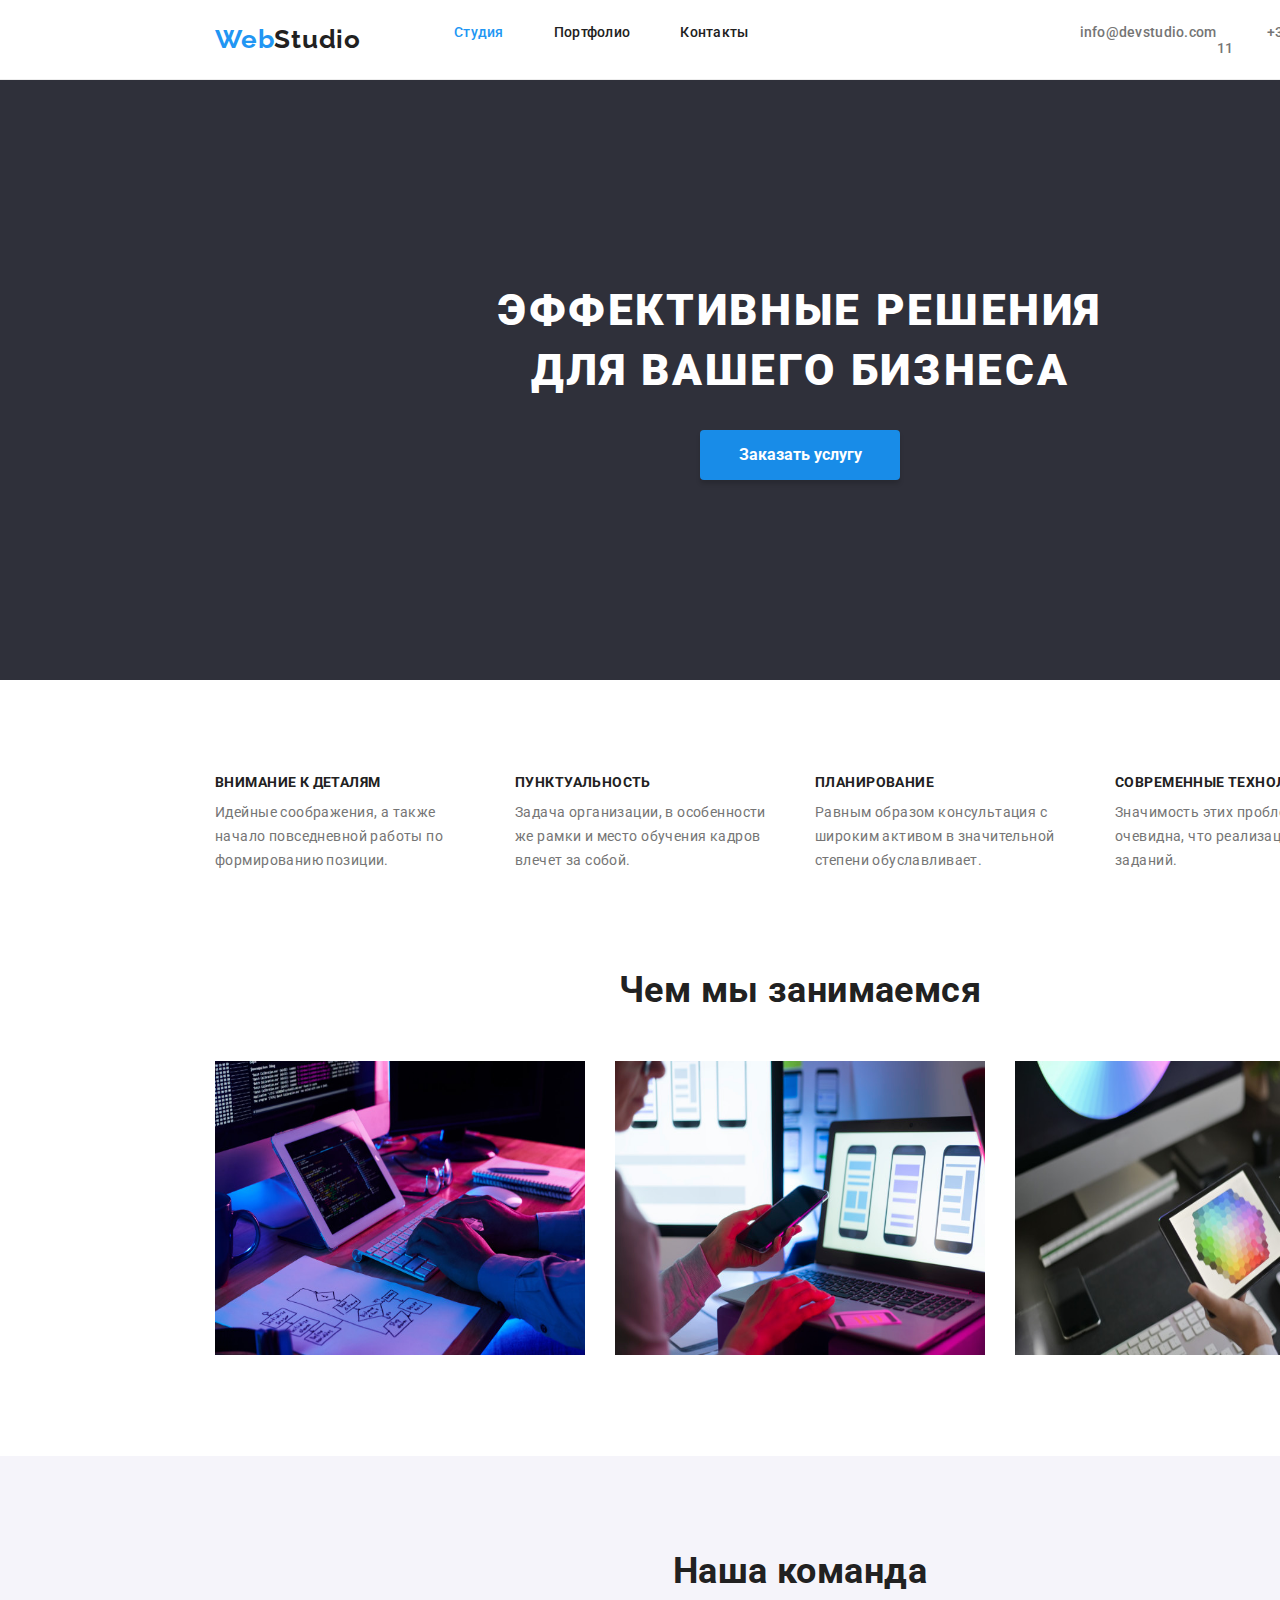
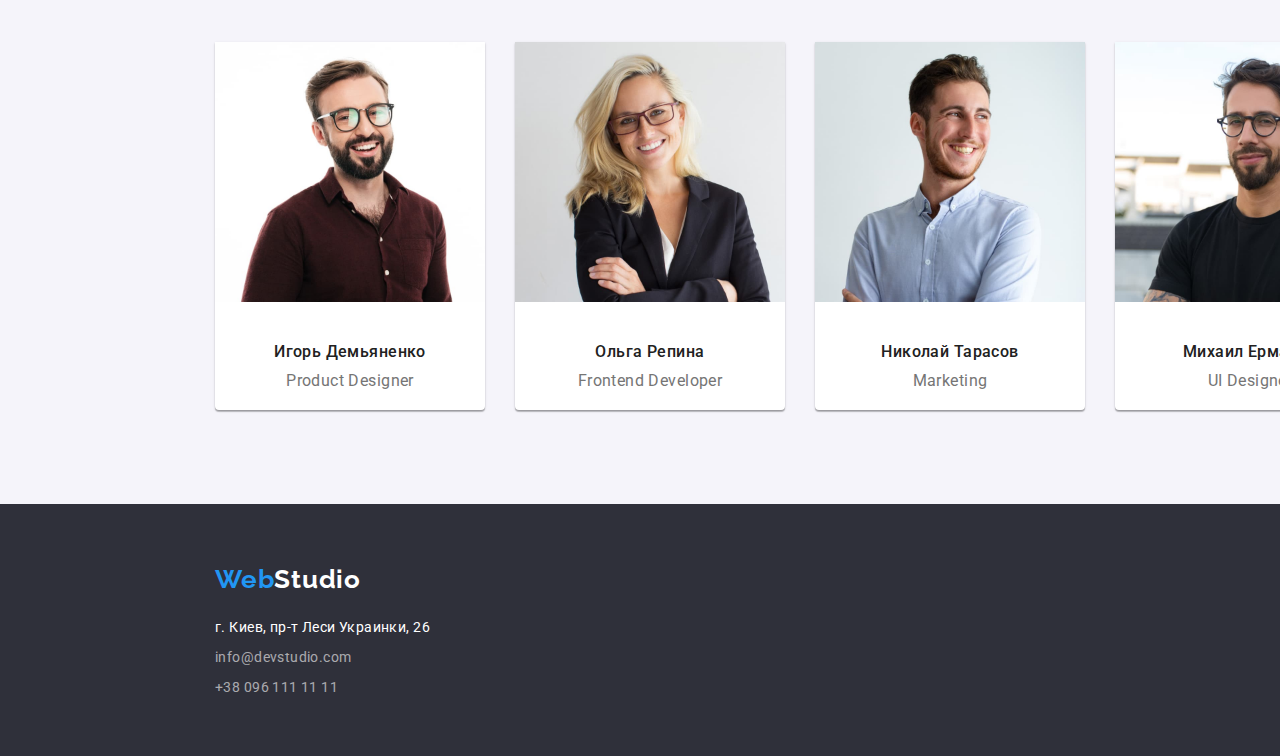
==== index.html @ d246396d "Додана геометрія сторінки" ====
<!DOCTYPE html>
<html lang="ru">
<head>
    <meta charset="UTF-8">
    <meta name="viewport" content="width=device-width, initial-scale=1.0">
    <link rel="stylesheet" href="https://cdnjs.cloudflare.com/ajax/libs/modern-normalize/1.0.0/modern-normalize.min.css"/>
    <!-- <link rel="stylesheet" href="https://necolas.github.io/normalize.css/8.0.1/normalize.css" /> -->
    <link href="https://fonts.googleapis.com/css2?family=Oleo+Script&family=Raleway:wght@700&family=Roboto:wght@400;500;700;900&display=swap" rel="stylesheet">
    <link rel="stylesheet" href="./css/styles.css" />
    <title>Студия</title>
</head>

<body>
    <header class="container container-header">
        <a class="logo" href="./index.html" lang="en">Web<span class="logo-header">Studio</span></a>
        <div class="nav-address">
            <nav>
                <ul class="container-nav">
                    <li><a class="nav studio" href="./index.html">Студия</a></li>
                    <li><a class="nav" href="./portfolio.html">Портфолио</a></li>
                    <li><a class="nav" href="">Контакты</a></li>
                </ul>
            </nav>
            <address>
                <ul class="container-address">
                    <li><a class="contact-header" href="mailto:info@devstudio.com">info@devstudio.com</a></li>
                    <li><a class="contact-header" href="tel:+380961111111">+38 096 111 11 11</a></li>
                </ul>
            </address>
        </div>
    </header>

    <main class="container">
        <section class="section-main">
            <h1 class="header-main">Эффективные решения для вашего бизнеса</h1>
            <button class="button-main" type="button">Заказать услугу</button>
        </section>

        <section>
            <ul class="features">
                <li class="block-feature">
                    <h3 class="header-feature">Внимание к деталям</h3>
                    <p class="desc-feature">Идейные соображения, а также начало повседневной работы по формированию позиции.</p>
                </li>
                <li class="block-feature">
                    <h3 class="header-feature">Пунктуальность</h3>
                    <p class="desc-feature">Задача организации, в особенности же рамки и место обучения кадров влечет за собой.</p>
                </li>
                <li class="block-feature">
                    <h3 class="header-feature">Планирование</h3>
                    <p class="desc-feature">Равным образом консультация с широким активом в значительной степени обуславливает.</p>
                </li>
                <li class="block-feature">
                    <h3 class="header-feature">Современные технологии</h3>
                    <p class="desc-feature">Значимость этих проблем настолько очевидна, что реализация плановых заданий.</p>
                </li>
            </ul>
        </section>

        <section>
            <h2 class="header-section">Чем мы занимаемся</h2>
            <ul class="images">
                <li class="image">
                    <img src="./images/programer-working.jpg" width="370" height="294" alt="Написание программного кода" />
                </li>
                <li class="image">
                    <img src="./images/developing-application-smartphones.jpg" width="370" height="294" alt="Анализ особенностей девайса" />
                </li>
                <li class="image">
                    <img src="./images/colour-selection.jpg" width="370" height="294" alt="Выбор цветового оформления" />
                </li>
            </ul>
        </section>

        <section class="desc-names">
            <h2 class="header-section">Наша команда</h2>
            <ul class="container-name">
                <li class="block-name">
                    <img src="./images/ihor.jpg" width="270" height="260" alt="фото Игоря Демьяненко" />
                    <h3 class="header-name">Игорь Демьяненко</h3>
                    <p class="desc-name" lang="en">Product Designer</p>
                </li>
                <li class="block-name">
                    <img src="./images/olha.jpg" width="270" height="260" alt="фото Ольги Репиной" />
                    <h3 class="header-name">Ольга Репина</h3>
                    <p class="desc-name" lang="en">Frontend Developer</p>
                </li>
                <li class="block-name">
                    <img src="./images/mykhola.jpg" width="270" height="260" alt="фото Николая Тарасова" />
                    <h3 class="header-name">Николай Тарасов</h3>
                    <p class="desc-name" lang="en">Marketing</p>
                </li>
                <li class="block-name">
                    <img src="./images/mykhaylo.jpg" width="270" height="260" alt="фото Михаила Ермакова" />
                    <h3 class="header-name">Михаил Ермаков</h3>
                    <p class="desc-name" lang="en">UI Designer</p>
                </li>
            </ul>
        </section>
    </main>

    <footer class="container">
        <a class="logo" href="./index.html" lang="en">Web<span class="logo-footer">Studio</span></a>
        <address>
            <ul>
                <li class="container-addr"><a class="address" href="https://www.google.com/maps/d/viewer?mid=10uSM3H-mIU3GznYo2szRIEphczw&msa=0&ll=50.42732700000004%2C30.538092&z=17" target="_blank" rel="noopener noreferrer nofollow">г. Киев, пр-т Леси Украинки, 26</a></li>
                <li class="container-contacts"><a class="contact-footer" href="mailto:info@devstudio.com">info@devstudio.com</a></li>
                <li class="container-contacts"><a class="contact-footer" href="tel:+380961111111">+38 096 111 11 11</a></li>
            </ul>
        </address>
    </footer>
</body>
</html>
---- css/styles.css ----
* {
    margin: 0px;
    padding: 0px;
}

p, h1, h2, h3, ul {
    margin-block-start: 0px;
    margin-block-end: 0px;
}

ul {
    padding-inline-start: 0px;
}

body {
    font-family: 'Roboto', sans-serif;
    font-weight: 400;
    font-size: 14px;
    color: #757575;
    letter-spacing: 0.03em;
    line-height: 24px;
}

a {
    text-decoration: none;
}

ul {
    list-style-type: none;
}

header {
    font-weight: 500;
    line-height: 16px;
    letter-spacing: 0.02em;
}

.nav:hover, .contact-header:hover, .contact-footer:hover,
.logo:hover, .address:hover {
    color: #2196F3;
    /* text-decoration: underline; */
    cursor: pointer;
}

.buttons:hover {
    color: #FFFFFF;
    background-color: #2196F3;
    box-shadow: 0px 3px 1px rgba(0, 0, 0, 0.1), 0px 1px 2px rgba(0, 0, 0, 0.08), 0px 2px 2px rgba(0, 0, 0, 0.12);
    /* text-decoration: underline; */
    cursor: pointer;

}

.nav:focus, .contact-header:focus, .contact-footer:focus,
.logo:focus, .address:focus {
    color: #2196F3;
}

.buttons:focus {
    color: #FFFFFF;
    background-color:  #2196F3;
    box-shadow: 0px 3px 1px rgba(0, 0, 0, 0.1), 0px 1px 2px rgba(0, 0, 0, 0.08), 0px 2px 2px rgba(0, 0, 0, 0.12);
}

footer, .section-main {
    background-color: #2F303A;
}

.logo {
    font-family: 'Raleway', sans-serif;
    font-weight: 700;
    font-size: 26px;
    color: #2196F3;
    line-height: 31px;
    letter-spacing: 0.03em;
}

.logo-header {
    color: #212121;
}

.logo-footer {
    color: #FFFFFF;
}

.nav {
    color: #212121;
}

.contact-header {
    color: #757575;
    font-style: normal;
}

.contact-footer {
    color: rgba(255, 255, 255, 0.6);
    font-style: normal;
}

.address {
    color: #FFFFFF;
    font-style: normal;
}

.button-main {
    font-family: 'Roboto', sans-serif;
    font-weight: 700;
    font-size: 16px;
    color: #FFFFFF;
    background-color: #188CE8;
    width: 200px;
    height: 50px;
    border: 0px;
    border-radius: 4px;
    box-shadow: 0px 4px 4px rgba(0, 0, 0, 0.15);
}

.buttons {
    font-family: 'Roboto', sans-serif;
    font-weight: 500;
    font-size: 16px;
    color: #212121;
    background-color: #F5F4FA;
    height: 38px;
    border: 0px;
    border-radius: 4px;
}

.b:not(:last-child) {
    margin-right: 8px;
}

.b1 {
    width: 73px;
}

.b2 {
    width: 128px;
}

.b3 {
    width: 145px;
}

.b4 {
    width: 103px;
}

.b5 {
    width: 130px;
}

.desc-names {
    font-size: 16px;
    line-height: 30px;
    background-color: #F5F4FA;
    padding-top: 94px;
}

.desc {
    font-size: 16px;
    line-height: 30px;
    display: flex;
    flex-direction: row;
    flex-wrap: wrap;
    justify-content: space-between;
    /*align-content: space-between;*/
}

.header-main {
    font-weight: 900;
    font-size: 44px;
    color: #FFFFFF;
    text-transform: uppercase;
    text-align: center;
    letter-spacing: 0.06em;
    line-height: 60px;
}

.header-project {
    font-weight: 700;
    font-size: 18px;
    color: #212121;
    line-height: 36px;
    margin: 20px 24px 4px;
}

.header-section {
    font-weight: 700;
    font-size: 36px;
    color: #212121;
    line-height: 42px;
    text-align: center;
}

.header-feature {
    font-weight: 700;
    font-size: 14px;
    color: #212121;
    text-transform: uppercase;
    line-height: 16px;
}

.header-name {
    font-weight: 500;
    font-size: 16px;
    color: #212121;
    line-height: 19px;
    text-align: center;
    padding-top: 30px;
    padding-bottom: 10px;
}

.desc-name {
    line-height: 19px;
    text-align: center;
    padding-bottom: 30px;
}

.desc-project {
    color: #757575;
    margin: 0px 24px 20px;
}

.studio, .portfolio {
    color: #2196F3;
}

.container {
    width: 1600px;
}

.container-header {
    display: flex;
    align-items: center;
    height: 80px;
    padding: 24px 215px;
    justify-content: space-between;
    border-bottom: 1px solid #ECECEC;
}

header > a {
    margin-right: 43px; /* =93-50 */
}

.nav-address {
    display: flex;
    justify-content: space-between;
}

.container-nav {
    display: flex;
    margin-right: 281px; /* =331-50 */
}

.container-address {
    display: flex;
}

.nav, .contact-header {
    margin-left: 50px;
}

.section-main {
    height: 600px;
    padding: 200px 452px;
    display: flex;
    flex-direction: column;
    align-items: center;
    justify-content: space-between;
}

.features {
    display: flex;
    flex-direction: row;
    padding: 94px 215px;
}

.block-feature {
    width: 270px;
}

.block-feature:not(:last-child) {
    margin-right: 30px;
}

.desc-feature {
    height: 75px;
    margin-top: 10px;
}

.images {
    display: flex;
    flex-direction: row;
    padding: 50px 215px 94px;
}

.image:not(:last-child) {
    margin-right: 30px;
}

.container-name {
    display: flex;
    flex-direction: row;
    padding: 50px 215px 94px;
}

.block-name {
    width: 270px;
    height: 368px;
    background-color: #FFFFFF;
    border-radius: 0px 0px 4px 4px;
    box-shadow: 0px 1px 3px rgba(0, 0, 0, 0.12), 0px 1px 1px rgba(0, 0, 0, 0.14), 0px 2px 1px rgba(0, 0, 0, 0.2);
}

.block-name:not(:last-child) {
    margin-right: 30px;
}

footer {
    height: 252px;
    padding-top: 60px;
    padding-left: 215px;
    padding-bottom: 60px;
}

.container-addr {
    margin-top: 20px;
    height: 21px;
}

.container-contacts {
    margin-top: 9px;
    height: 21px;
}

.block-portfolio {
    width: 1170px;
    height: 1360px;
    margin: 94px 215px;
}

.button {
    display: flex;
    flex-direction: row;
    justify-content: center;
    margin-bottom: 20px; /* =50-30 */
}

.desc-portfolio {
    width: 370px;
    height: 404px;
    border: 1px solid #EEEEEE;
    margin-top: 30px;
}
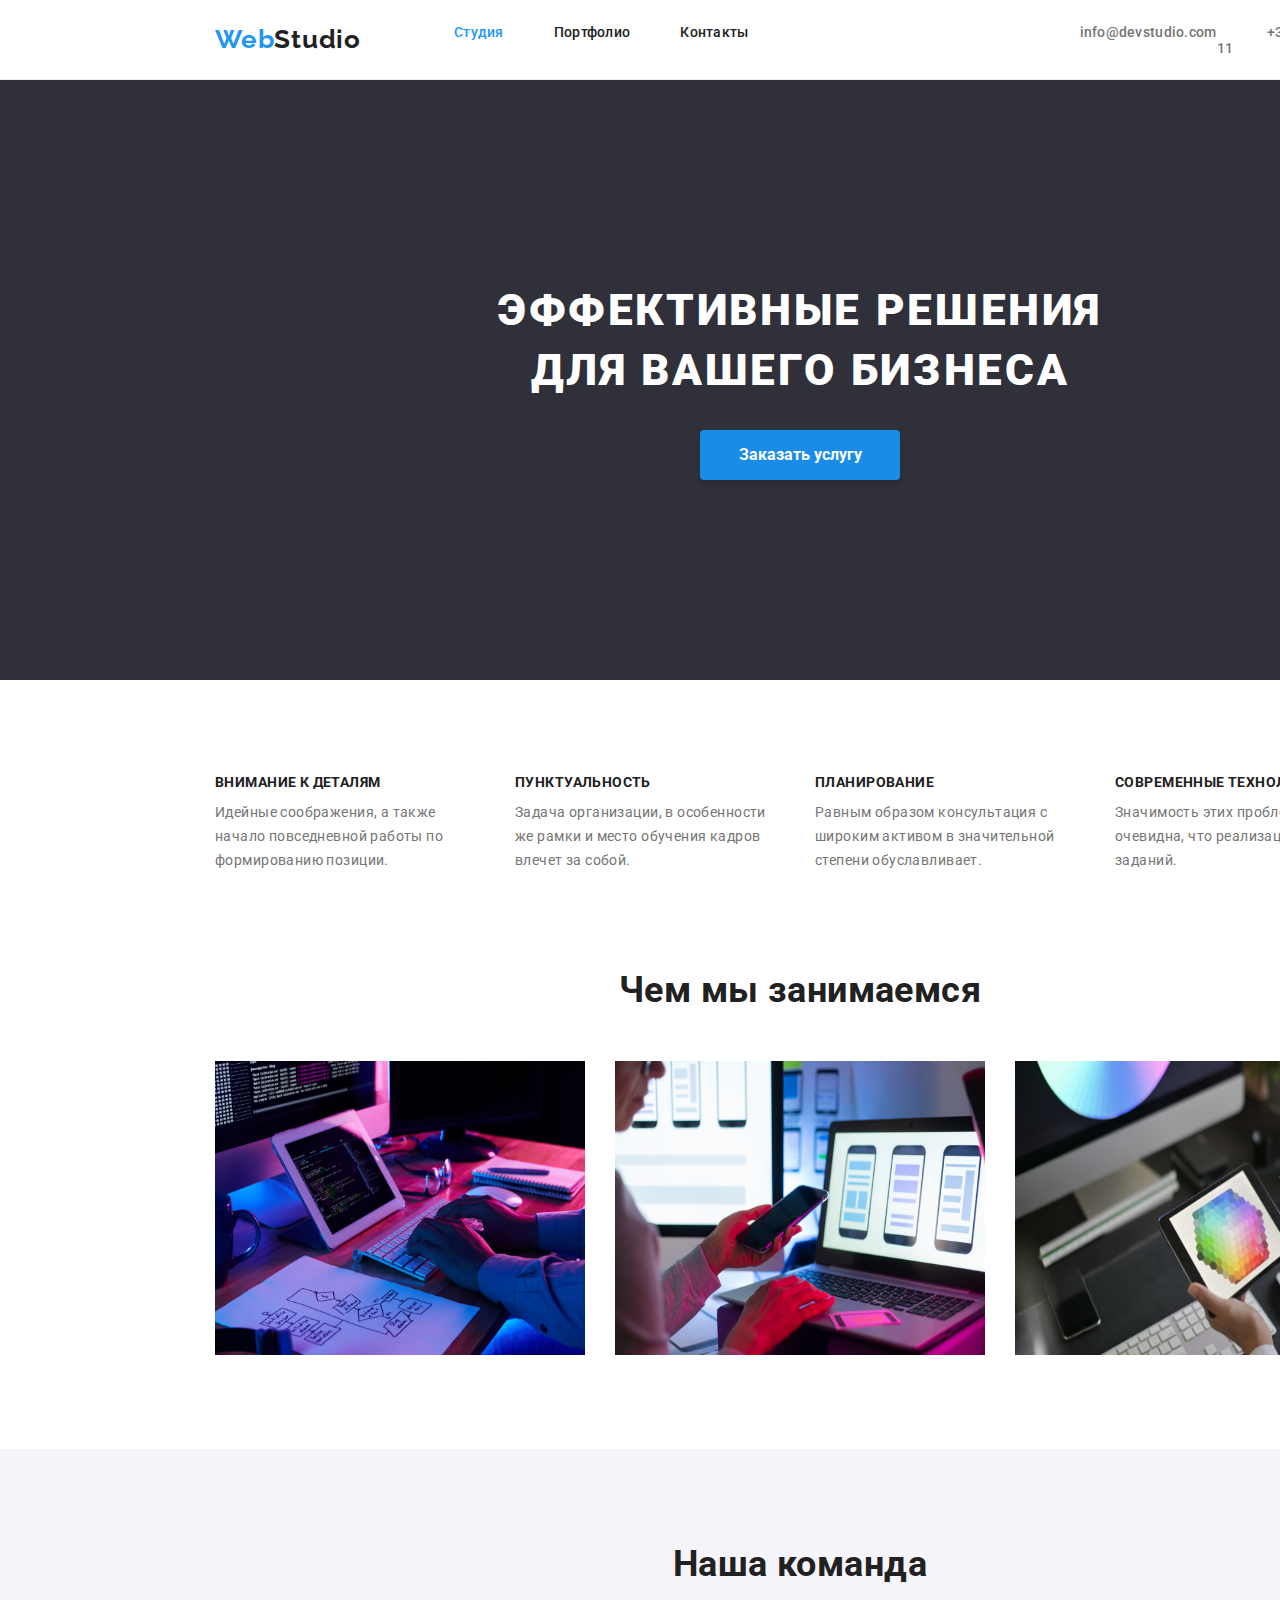
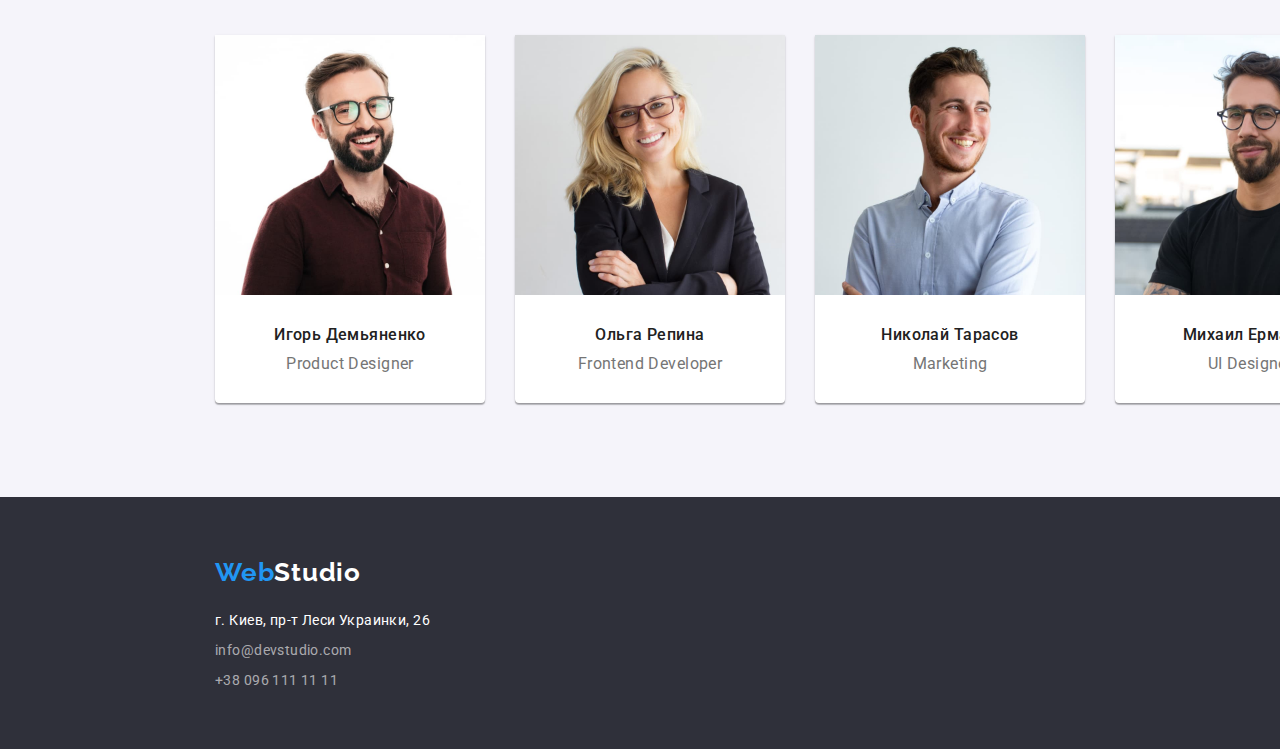
==== commit 733551b8: "Додано обгортки div та видалено нижні відступи картинок" ====
--- a/index.html
+++ b/index.html
@@ -77,23 +77,31 @@
             <ul class="container-name">
                 <li class="block-name">
                     <img src="./images/ihor.jpg" width="270" height="260" alt="фото Игоря Демьяненко" />
-                    <h3 class="header-name">Игорь Демьяненко</h3>
-                    <p class="desc-name" lang="en">Product Designer</p>
+                    <div class="name">
+                        <h3 class="header-name">Игорь Демьяненко</h3>
+                        <p class="desc-name" lang="en">Product Designer</p>
+                    </div>
                 </li>
                 <li class="block-name">
                     <img src="./images/olha.jpg" width="270" height="260" alt="фото Ольги Репиной" />
-                    <h3 class="header-name">Ольга Репина</h3>
-                    <p class="desc-name" lang="en">Frontend Developer</p>
+                    <div class="name">
+                        <h3 class="header-name">Ольга Репина</h3>
+                        <p class="desc-name" lang="en">Frontend Developer</p>
+                    </div>
                 </li>
                 <li class="block-name">
                     <img src="./images/mykhola.jpg" width="270" height="260" alt="фото Николая Тарасова" />
-                    <h3 class="header-name">Николай Тарасов</h3>
-                    <p class="desc-name" lang="en">Marketing</p>
+                    <div class="name">
+                        <h3 class="header-name">Николай Тарасов</h3>
+                        <p class="desc-name" lang="en">Marketing</p>
+                    </div>
                 </li>
                 <li class="block-name">
                     <img src="./images/mykhaylo.jpg" width="270" height="260" alt="фото Михаила Ермакова" />
-                    <h3 class="header-name">Михаил Ермаков</h3>
-                    <p class="desc-name" lang="en">UI Designer</p>
+                    <div class="name">
+                        <h3 class="header-name">Михаил Ермаков</h3>
+                        <p class="desc-name" lang="en">UI Designer</p>
+                    </div>
                 </li>
             </ul>
         </section>
--- a/css/styles.css
+++ b/css/styles.css
@@ -10,6 +10,11 @@
 
 ul {
     padding-inline-start: 0px;
+}
+
+img {
+    display: block;
+    /* max-width: 100%; */
 }
 
 body {
@@ -182,7 +187,8 @@
     font-size: 18px;
     color: #212121;
     line-height: 36px;
-    margin: 20px 24px 4px;
+    /* margin: 20px 24px 4px; */
+    margin-bottom: 4px;
 }
 
 .header-section {
@@ -207,19 +213,28 @@
     color: #212121;
     line-height: 19px;
     text-align: center;
-    padding-top: 30px;
-    padding-bottom: 10px;
+    /* padding-top: 30px;
+    padding-bottom: 10px; */
+    margin-bottom: 10px;
 }
 
 .desc-name {
     line-height: 19px;
     text-align: center;
-    padding-bottom: 30px;
+    /* padding-bottom: 30px; */
+}
+
+.name {
+    padding: 30px 0px;
 }
 
 .desc-project {
     color: #757575;
-    margin: 0px 24px 20px;
+    /* margin: 0px 24px 20px; */
+}
+
+.project {
+    padding: 20px 24px;
 }
 
 .studio, .portfolio {
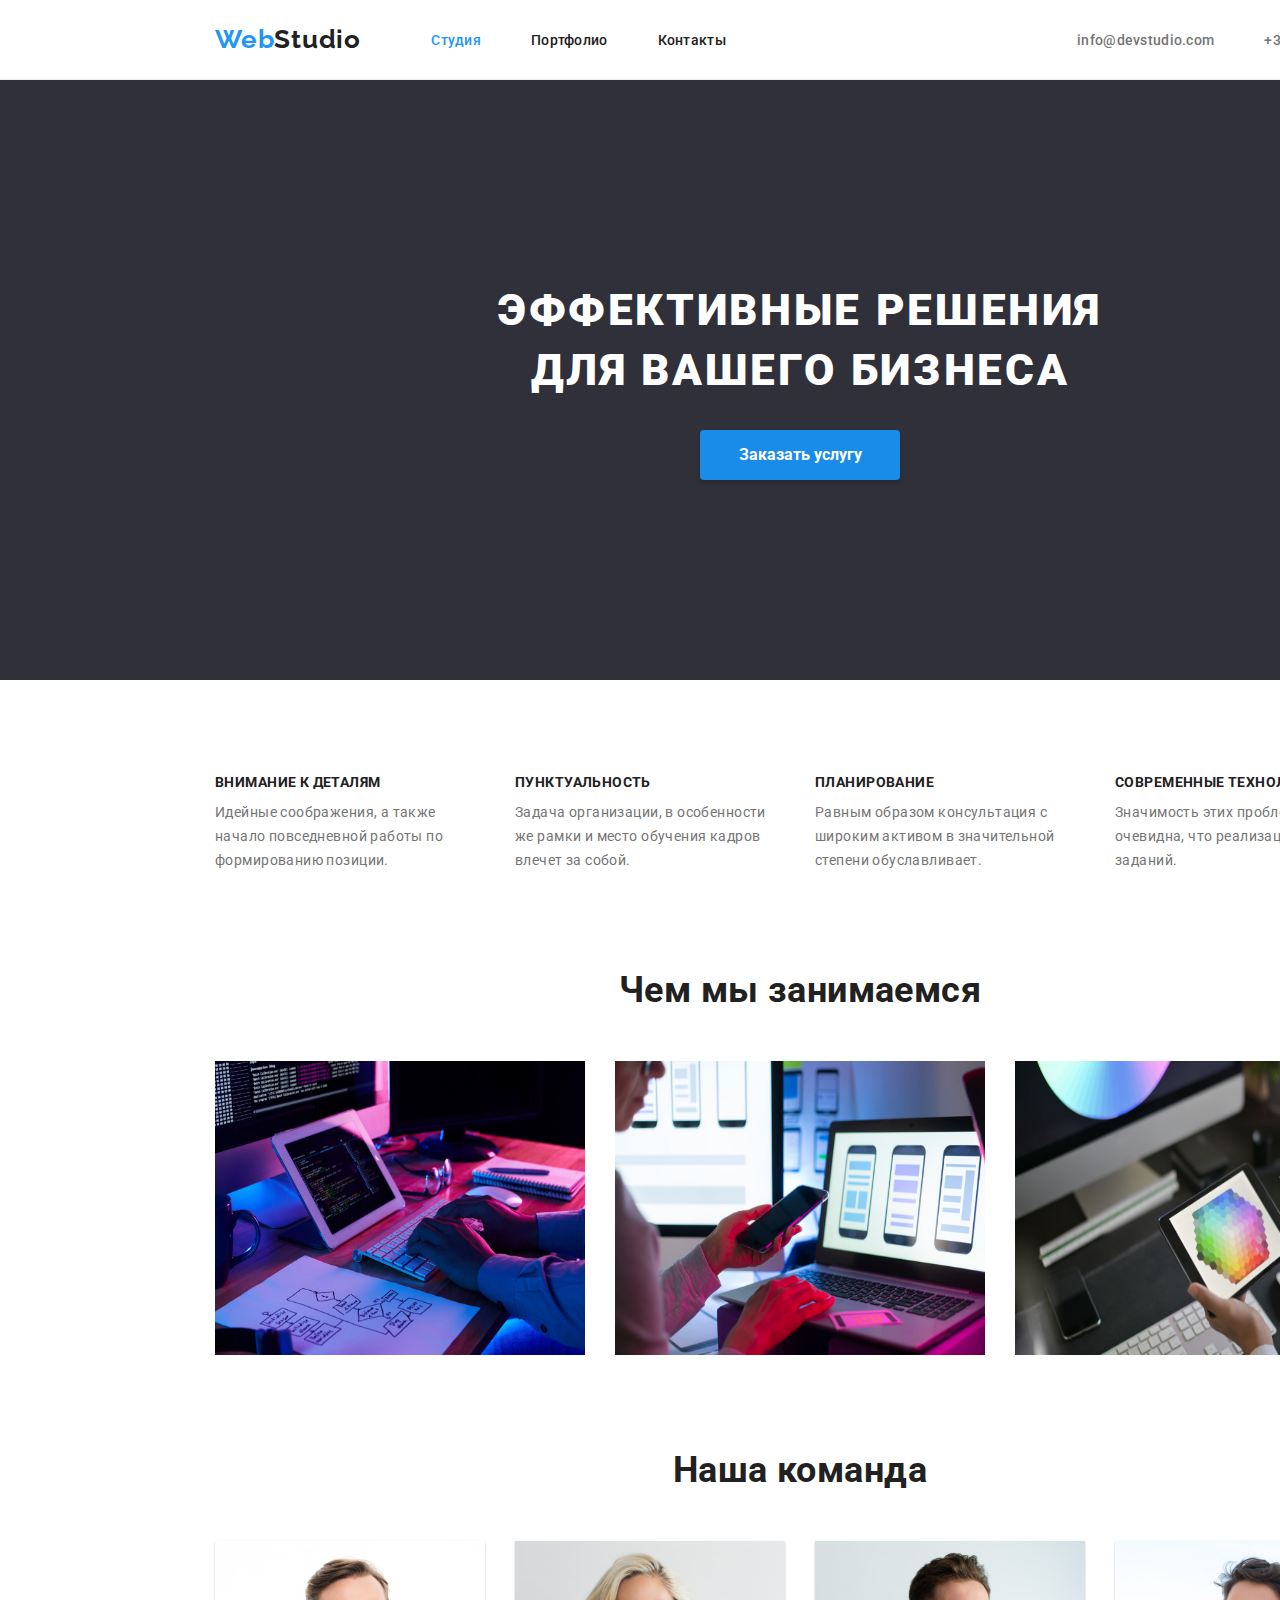
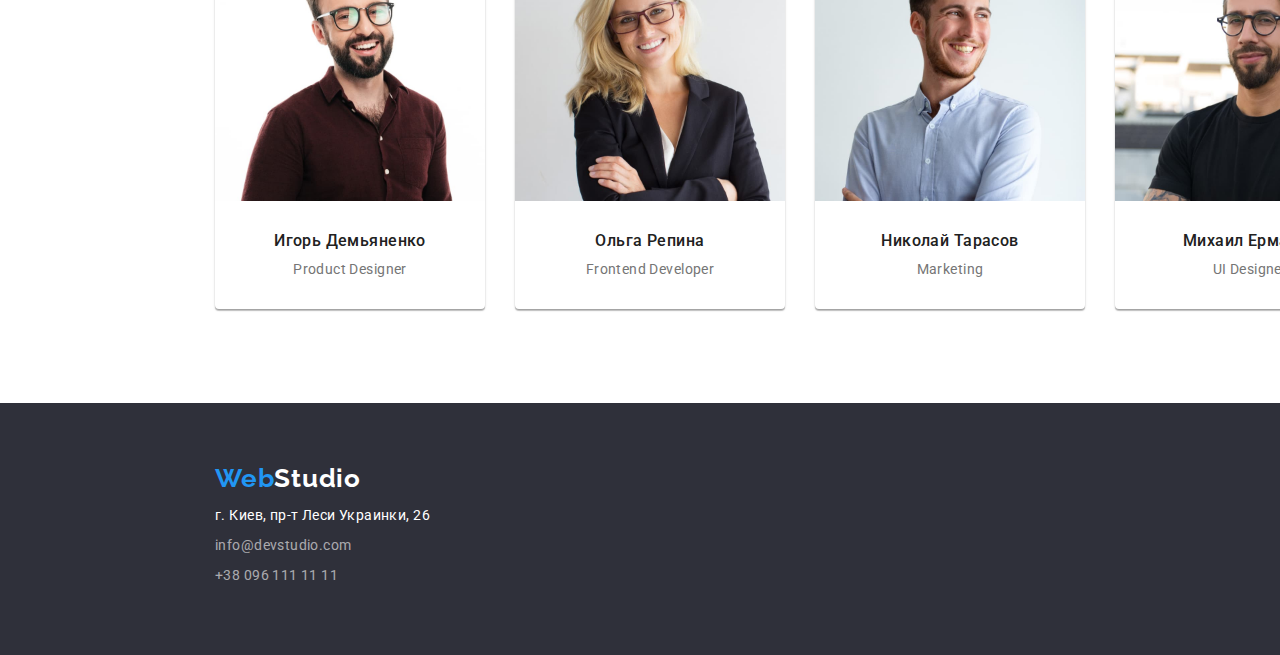
==== commit 1e1d37db: "Перероблено розмітку сторінки Студіо" ====
--- a/index.html
+++ b/index.html
@@ -11,111 +11,121 @@
 </head>
 
 <body>
-    <header class="container container-header">
-        <a class="logo" href="./index.html" lang="en">Web<span class="logo-header">Studio</span></a>
-        <div class="nav-address">
-            <nav>
+    <header>
+        <div class="container container-header">
+            <a class="logo" href="./index.html" lang="en">Web<span class="logo-header">Studio</span></a>
+            <nav class="navigation">
                 <ul class="container-nav">
-                    <li><a class="nav studio" href="./index.html">Студия</a></li>
-                    <li><a class="nav" href="./portfolio.html">Портфолио</a></li>
-                    <li><a class="nav" href="">Контакты</a></li>
+                    <li class="nav-item"><a class="nav studio" href="./index.html">Студия</a></li>
+                    <li class="nav-item"><a class="nav" href="./portfolio.html">Портфолио</a></li>
+                    <li class="nav-item"><a class="nav" href="">Контакты</a></li>
                 </ul>
             </nav>
             <address>
                 <ul class="container-address">
-                    <li><a class="contact-header" href="mailto:info@devstudio.com">info@devstudio.com</a></li>
-                    <li><a class="contact-header" href="tel:+380961111111">+38 096 111 11 11</a></li>
+                    <li class="contact-item"><a class="contact-header" href="mailto:info@devstudio.com">info@devstudio.com</a></li>
+                    <li class="contact-item"><a class="contact-header" href="tel:+380961111111">+38 096 111 11 11</a></li>
                 </ul>
             </address>
         </div>
     </header>
 
-    <main class="container">
-        <section class="section-main">
-            <h1 class="header-main">Эффективные решения для вашего бизнеса</h1>
-            <button class="button-main" type="button">Заказать услугу</button>
+    <main>
+        <section class="hero">
+            <div class="container section-main">
+                <h1 class="header-main">Эффективные решения для вашего бизнеса</h1>
+                <button class="button-main" type="button">Заказать услугу</button>
+            </div>
         </section>
 
-        <section>
-            <ul class="features">
-                <li class="block-feature">
-                    <h3 class="header-feature">Внимание к деталям</h3>
-                    <p class="desc-feature">Идейные соображения, а также начало повседневной работы по формированию позиции.</p>
-                </li>
-                <li class="block-feature">
-                    <h3 class="header-feature">Пунктуальность</h3>
-                    <p class="desc-feature">Задача организации, в особенности же рамки и место обучения кадров влечет за собой.</p>
-                </li>
-                <li class="block-feature">
-                    <h3 class="header-feature">Планирование</h3>
-                    <p class="desc-feature">Равным образом консультация с широким активом в значительной степени обуславливает.</p>
-                </li>
-                <li class="block-feature">
-                    <h3 class="header-feature">Современные технологии</h3>
-                    <p class="desc-feature">Значимость этих проблем настолько очевидна, что реализация плановых заданий.</p>
-                </li>
-            </ul>
+        <section class="features-section">
+            <div class="container container-features">
+                <ul class="features">
+                    <li class="block-feature">
+                        <h3 class="header-feature">Внимание к деталям</h3>
+                        <p class="desc-feature">Идейные соображения, а также начало повседневной работы по формированию позиции.</p>
+                    </li>
+                    <li class="block-feature">
+                        <h3 class="header-feature">Пунктуальность</h3>
+                        <p class="desc-feature">Задача организации, в особенности же рамки и место обучения кадров влечет за собой.</p>
+                    </li>
+                    <li class="block-feature">
+                        <h3 class="header-feature">Планирование</h3>
+                        <p class="desc-feature">Равным образом консультация с широким активом в значительной степени обуславливает.</p>
+                    </li>
+                    <li class="block-feature">
+                        <h3 class="header-feature">Современные технологии</h3>
+                        <p class="desc-feature">Значимость этих проблем настолько очевидна, что реализация плановых заданий.</p>
+                    </li>
+                </ul>
+            </div>
         </section>
 
-        <section>
-            <h2 class="header-section">Чем мы занимаемся</h2>
-            <ul class="images">
-                <li class="image">
-                    <img src="./images/programer-working.jpg" width="370" height="294" alt="Написание программного кода" />
-                </li>
-                <li class="image">
-                    <img src="./images/developing-application-smartphones.jpg" width="370" height="294" alt="Анализ особенностей девайса" />
-                </li>
-                <li class="image">
-                    <img src="./images/colour-selection.jpg" width="370" height="294" alt="Выбор цветового оформления" />
-                </li>
-            </ul>
+        <section class="pictures-section">
+            <div class="container">
+                <h2 class="header-section">Чем мы занимаемся</h2>
+                <ul class="images">
+                    <li class="image">
+                        <img src="./images/programer-working.jpg" width="370" height="294" alt="Написание программного кода" />
+                    </li>
+                    <li class="image">
+                        <img src="./images/developing-application-smartphones.jpg" width="370" height="294" alt="Анализ особенностей девайса" />
+                    </li>
+                    <li class="image">
+                        <img src="./images/colour-selection.jpg" width="370" height="294" alt="Выбор цветового оформления" />
+                    </li>
+                </ul>
+            </div>
         </section>
 
-        <section class="desc-names">
-            <h2 class="header-section">Наша команда</h2>
-            <ul class="container-name">
-                <li class="block-name">
-                    <img src="./images/ihor.jpg" width="270" height="260" alt="фото Игоря Демьяненко" />
-                    <div class="name">
-                        <h3 class="header-name">Игорь Демьяненко</h3>
-                        <p class="desc-name" lang="en">Product Designer</p>
-                    </div>
-                </li>
-                <li class="block-name">
-                    <img src="./images/olha.jpg" width="270" height="260" alt="фото Ольги Репиной" />
-                    <div class="name">
-                        <h3 class="header-name">Ольга Репина</h3>
-                        <p class="desc-name" lang="en">Frontend Developer</p>
-                    </div>
-                </li>
-                <li class="block-name">
-                    <img src="./images/mykhola.jpg" width="270" height="260" alt="фото Николая Тарасова" />
-                    <div class="name">
-                        <h3 class="header-name">Николай Тарасов</h3>
-                        <p class="desc-name" lang="en">Marketing</p>
-                    </div>
-                </li>
-                <li class="block-name">
-                    <img src="./images/mykhaylo.jpg" width="270" height="260" alt="фото Михаила Ермакова" />
-                    <div class="name">
-                        <h3 class="header-name">Михаил Ермаков</h3>
-                        <p class="desc-name" lang="en">UI Designer</p>
-                    </div>
-                </li>
-            </ul>
+        <section class="names-section">
+            <div class="container">
+                <h2 class="header-section">Наша команда</h2>
+                <ul class="container-name">
+                    <li class="block-name">
+                        <img src="./images/ihor.jpg" width="270" height="260" alt="фото Игоря Демьяненко" />
+                        <div class="name">
+                            <h3 class="header-name">Игорь Демьяненко</h3>
+                            <p class="desc-name" lang="en">Product Designer</p>
+                        </div>
+                    </li>
+                    <li class="block-name">
+                        <img src="./images/olha.jpg" width="270" height="260" alt="фото Ольги Репиной" />
+                        <div class="name">
+                            <h3 class="header-name">Ольга Репина</h3>
+                            <p class="desc-name" lang="en">Frontend Developer</p>
+                        </div>
+                    </li>
+                    <li class="block-name">
+                        <img src="./images/mykhola.jpg" width="270" height="260" alt="фото Николая Тарасова" />
+                        <div class="name">
+                            <h3 class="header-name">Николай Тарасов</h3>
+                            <p class="desc-name" lang="en">Marketing</p>
+                        </div>
+                    </li>
+                    <li class="block-name">
+                        <img src="./images/mykhaylo.jpg" width="270" height="260" alt="фото Михаила Ермакова" />
+                        <div class="name">
+                            <h3 class="header-name">Михаил Ермаков</h3>
+                            <p class="desc-name" lang="en">UI Designer</p>
+                        </div>
+                    </li>
+                </ul>
+            </div>
         </section>
     </main>
 
-    <footer class="container">
-        <a class="logo" href="./index.html" lang="en">Web<span class="logo-footer">Studio</span></a>
-        <address>
-            <ul>
-                <li class="container-addr"><a class="address" href="https://www.google.com/maps/d/viewer?mid=10uSM3H-mIU3GznYo2szRIEphczw&msa=0&ll=50.42732700000004%2C30.538092&z=17" target="_blank" rel="noopener noreferrer nofollow">г. Киев, пр-т Леси Украинки, 26</a></li>
-                <li class="container-contacts"><a class="contact-footer" href="mailto:info@devstudio.com">info@devstudio.com</a></li>
-                <li class="container-contacts"><a class="contact-footer" href="tel:+380961111111">+38 096 111 11 11</a></li>
-            </ul>
-        </address>
+    <footer>
+        <div class="container">
+            <a class="logo" href="./index.html" lang="en">Web<span class="logo-footer">Studio</span></a>
+            <address>
+                <ul>
+                    <li class="container-contacts"><a class="address" href="https://www.google.com/maps/d/viewer?mid=10uSM3H-mIU3GznYo2szRIEphczw&msa=0&ll=50.42732700000004%2C30.538092&z=17" target="_blank" rel="noopener noreferrer nofollow">г. Киев, пр-т Леси Украинки, 26</a></li>
+                    <li class="container-contacts"><a class="contact-footer" href="mailto:info@devstudio.com">info@devstudio.com</a></li>
+                    <li class="container-contacts"><a class="contact-footer" href="tel:+380961111111">+38 096 111 11 11</a></li>
+                </ul>
+            </address>
+        </div>
     </footer>
 </body>
 </html>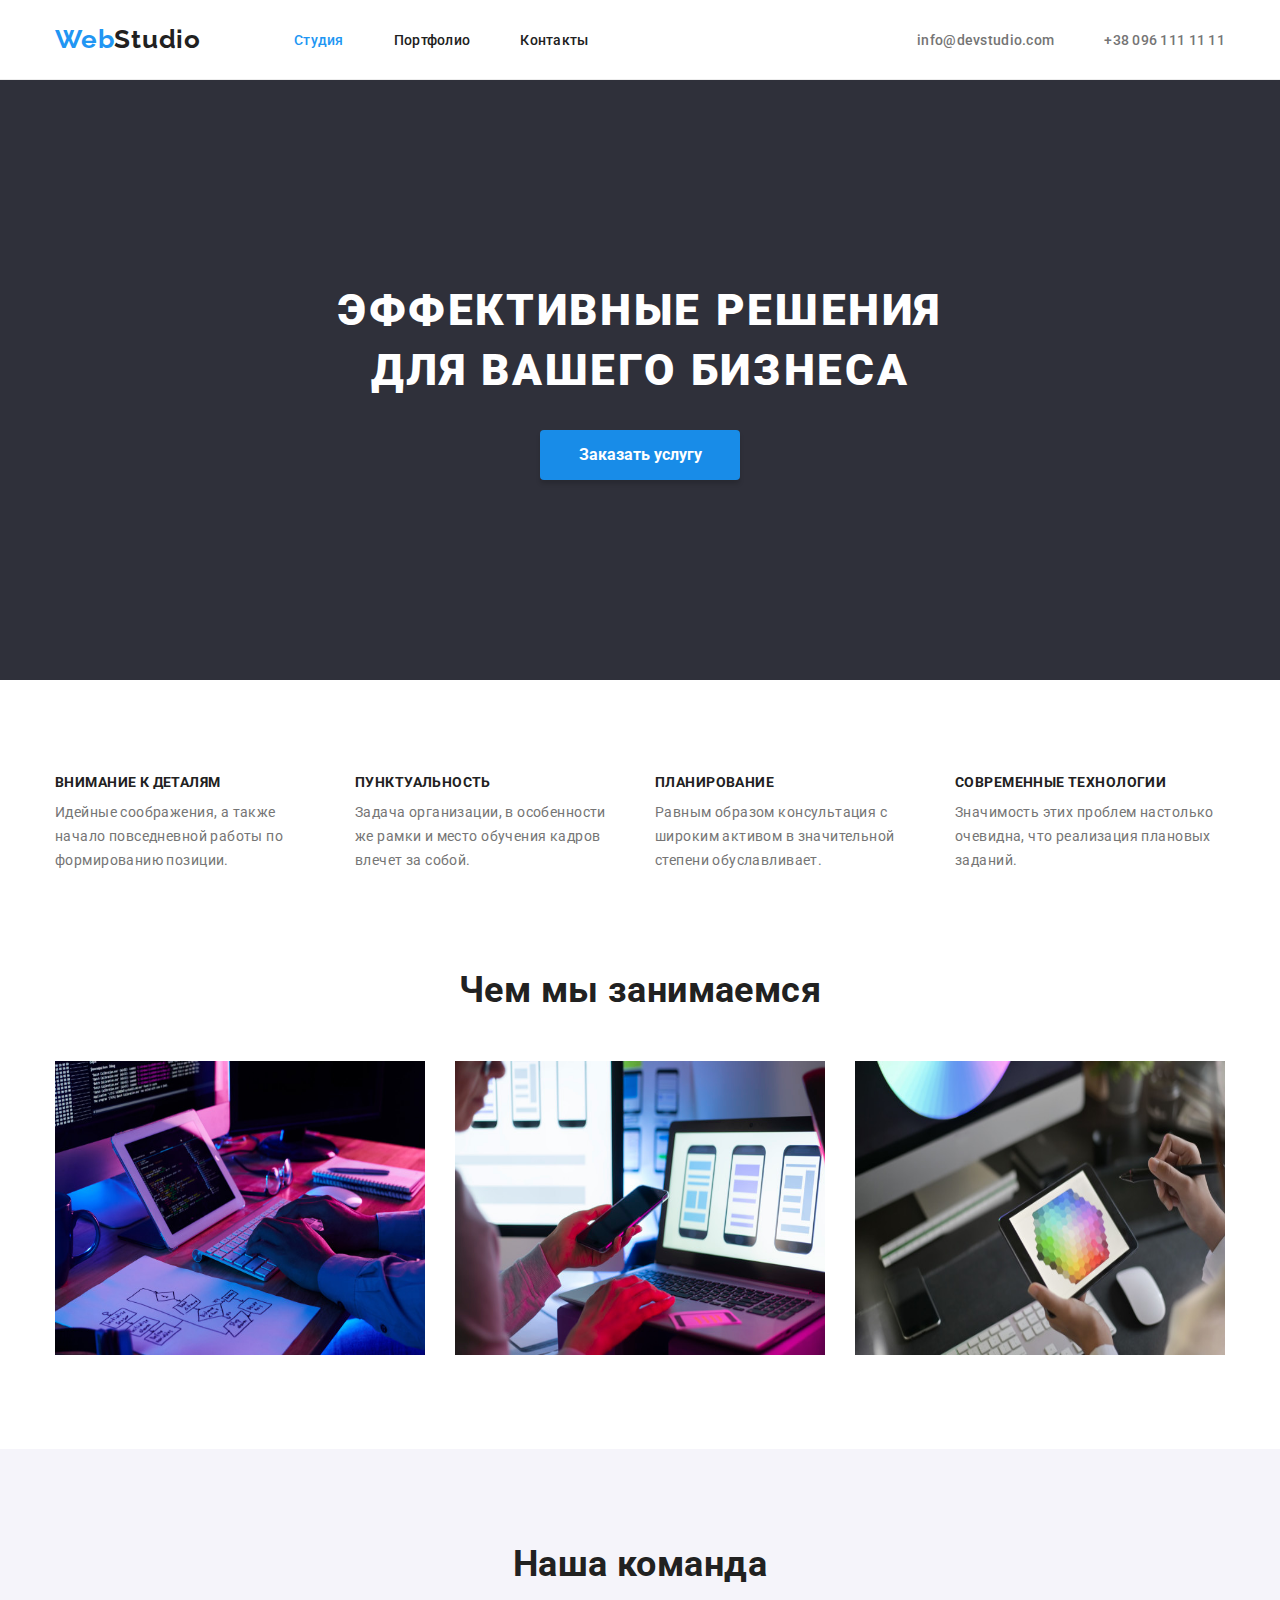
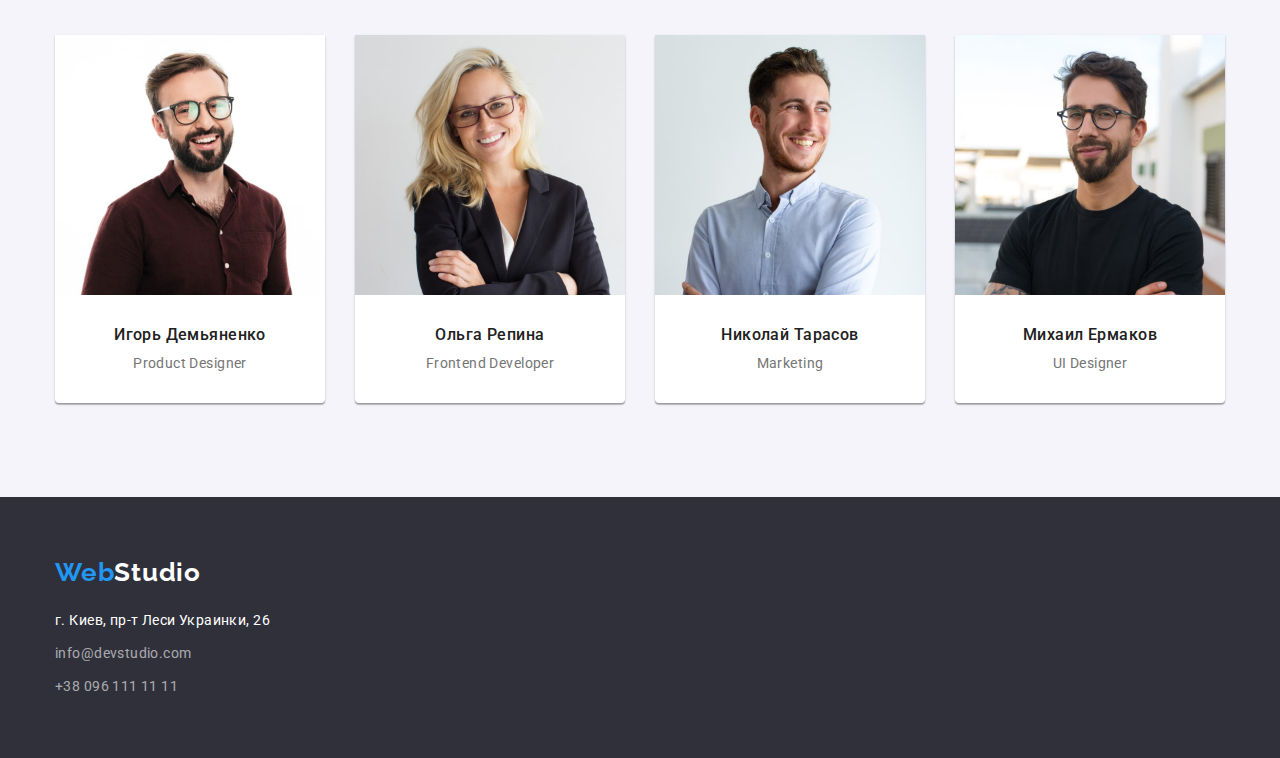
==== commit aba4b5cf: "Додано правки" ====
--- a/index.html
+++ b/index.html
@@ -13,8 +13,8 @@
 <body>
     <header>
         <div class="container container-header">
-            <a class="logo" href="./index.html" lang="en">Web<span class="logo-header">Studio</span></a>
             <nav class="navigation">
+                <a class="logo" href="./index.html" lang="en">Web<span class="logo-header">Studio</span></a>
                 <ul class="container-nav">
                     <li class="nav-item"><a class="nav studio" href="./index.html">Студия</a></li>
                     <li class="nav-item"><a class="nav" href="./portfolio.html">Портфолио</a></li>
--- a/css/styles.css
+++ b/css/styles.css
@@ -8,9 +8,9 @@
     margin-block-end: 0px;
 }
 
-ul {
-    padding-inline-start: 0px;
-}
+/* html {
+    overflow-x: hidden;
+} */
 
 img {
     display: block;
@@ -32,12 +32,21 @@
 
 ul {
     list-style-type: none;
+    padding-inline-start: 0px;
 }
 
 header {
     font-weight: 500;
     line-height: 16px;
     letter-spacing: 0.02em;
+    padding-top: 24px;
+    padding-bottom: 24px;
+    border-bottom: 1px solid #ECECEC;
+}
+
+footer {
+    padding-top: 60px;
+    padding-bottom: 60px;
 }
 
 .nav:hover, .contact-header:hover, .contact-footer:hover,
@@ -50,10 +59,8 @@
 .buttons:hover {
     color: #FFFFFF;
     background-color: #2196F3;
-    box-shadow: 0px 3px 1px rgba(0, 0, 0, 0.1), 0px 1px 2px rgba(0, 0, 0, 0.08), 0px 2px 2px rgba(0, 0, 0, 0.12);
     /* text-decoration: underline; */
     cursor: pointer;
-
 }
 
 .nav:focus, .contact-header:focus, .contact-footer:focus,
@@ -64,10 +71,9 @@
 .buttons:focus {
     color: #FFFFFF;
     background-color:  #2196F3;
-    box-shadow: 0px 3px 1px rgba(0, 0, 0, 0.1), 0px 1px 2px rgba(0, 0, 0, 0.08), 0px 2px 2px rgba(0, 0, 0, 0.12);
-}
-
-footer, .section-main {
+}
+
+footer, .hero {
     background-color: #2F303A;
 }
 
@@ -80,16 +86,16 @@
     letter-spacing: 0.03em;
 }
 
-.logo-header {
+header .logo {
+    margin-right: 93px;
+}
+
+.logo-header, .nav {
     color: #212121;
 }
 
 .logo-footer {
     color: #FFFFFF;
-}
-
-.nav {
-    color: #212121;
 }
 
 .contact-header {
@@ -124,52 +130,13 @@
     font-family: 'Roboto', sans-serif;
     font-weight: 500;
     font-size: 16px;
+    line-height: 26px;
+    letter-spacing: 0.03em;
     color: #212121;
     background-color: #F5F4FA;
-    height: 38px;
     border: 0px;
     border-radius: 4px;
-}
-
-.b:not(:last-child) {
-    margin-right: 8px;
-}
-
-.b1 {
-    width: 73px;
-}
-
-.b2 {
-    width: 128px;
-}
-
-.b3 {
-    width: 145px;
-}
-
-.b4 {
-    width: 103px;
-}
-
-.b5 {
-    width: 130px;
-}
-
-.desc-names {
-    font-size: 16px;
-    line-height: 30px;
-    background-color: #F5F4FA;
-    padding-top: 94px;
-}
-
-.desc {
-    font-size: 16px;
-    line-height: 30px;
-    display: flex;
-    flex-direction: row;
-    flex-wrap: wrap;
-    justify-content: space-between;
-    /*align-content: space-between;*/
+    padding: 6px 22px;
 }
 
 .header-main {
@@ -180,6 +147,9 @@
     text-align: center;
     letter-spacing: 0.06em;
     line-height: 60px;
+    width: 696px;
+    height: 120px;
+    margin-bottom: 30px;
 }
 
 .header-project {
@@ -187,7 +157,6 @@
     font-size: 18px;
     color: #212121;
     line-height: 36px;
-    /* margin: 20px 24px 4px; */
     margin-bottom: 4px;
 }
 
@@ -197,6 +166,7 @@
     color: #212121;
     line-height: 42px;
     text-align: center;
+    margin-bottom: 50px;
 }
 
 .header-feature {
@@ -205,6 +175,7 @@
     color: #212121;
     text-transform: uppercase;
     line-height: 16px;
+    margin-bottom: 10px;
 }
 
 .header-name {
@@ -213,28 +184,23 @@
     color: #212121;
     line-height: 19px;
     text-align: center;
-    /* padding-top: 30px;
-    padding-bottom: 10px; */
     margin-bottom: 10px;
 }
 
 .desc-name {
     line-height: 19px;
     text-align: center;
-    /* padding-bottom: 30px; */
-}
-
-.name {
-    padding: 30px 0px;
+}
+
+.project {
+    font-size: 16px;
+    line-height: 30px;
+    padding: 19px 23px; /*20px 24px;*/
+    border: 1px solid #EEEEEE;
 }
 
 .desc-project {
     color: #757575;
-    /* margin: 0px 24px 20px; */
-}
-
-.project {
-    padding: 20px 24px;
 }
 
 .studio, .portfolio {
@@ -242,129 +208,136 @@
 }
 
 .container {
-    width: 1600px;
+    width: 1200px;
+    margin-left: auto;
+    margin-right: auto;
+    padding-left: 15px;
+    padding-right: 15px;
+}
+
+.container-nav, .container-address {
+    display: inline-flex;
+}
+
+.nav-item:not(:last-child), .contact-item:not(:last-child) {
+    margin-right: 50px;
 }
 
 .container-header {
     display: flex;
     align-items: center;
-    height: 80px;
-    padding: 24px 215px;
-    justify-content: space-between;
-    border-bottom: 1px solid #ECECEC;
-}
-
-header > a {
-    margin-right: 43px; /* =93-50 */
-}
-
-.nav-address {
-    display: flex;
-    justify-content: space-between;
-}
-
-.container-nav {
-    display: flex;
-    margin-right: 281px; /* =331-50 */
-}
-
-.container-address {
-    display: flex;
-}
-
-.nav, .contact-header {
-    margin-left: 50px;
+    justify-content: flex-end;
+}
+
+.navigation {
+    display: flex;
+    align-items: center;
+    margin-right: auto;
+}
+
+.hero {
+    padding-top: 200px;
+    padding-bottom: 200px;
 }
 
 .section-main {
-    height: 600px;
-    padding: 200px 452px;
     display: flex;
     flex-direction: column;
     align-items: center;
-    justify-content: space-between;
-}
-
-.features {
+}
+
+.features-section, .block-portfolio {
+    padding-top: 94px;
+    padding-bottom: 94px;
+}
+
+.container-features {
+    height: 101px;
+}
+
+.features, .images, .container-name {
     display: flex;
     flex-direction: row;
-    padding: 94px 215px;
+    /*margin-left: -30px;*/
 }
 
 .block-feature {
+    /*margin-left: 30px;
+    flex-basis: calc(100% / 4 - 30px);*/
     width: 270px;
 }
 
-.block-feature:not(:last-child) {
-    margin-right: 30px;
-}
-
-.desc-feature {
-    height: 75px;
-    margin-top: 10px;
-}
-
-.images {
-    display: flex;
-    flex-direction: row;
-    padding: 50px 215px 94px;
-}
-
-.image:not(:last-child) {
-    margin-right: 30px;
-}
-
-.container-name {
-    display: flex;
-    flex-direction: row;
-    padding: 50px 215px 94px;
+.block-feature:not(:first-child), .image:not(:first-child),
+.block-name:not(:first-child) {
+    margin-left: 30px;
+}
+
+.pictures-section {
+    padding-bottom: 94px;
+}
+
+.image {
+    /*margin-left: 30px;
+    flex-basis: calc(100% / 3 - 30px);*/
+    width: 370px;
+}
+
+.names-section {
+    padding-top: 94px;
+    padding-bottom: 94px;
+    background-color: #F5F4FA;
 }
 
 .block-name {
+    /*margin-left: 30px;
+    flex-basis: calc(100% / 4 - 30px);*/
     width: 270px;
-    height: 368px;
     background-color: #FFFFFF;
     border-radius: 0px 0px 4px 4px;
     box-shadow: 0px 1px 3px rgba(0, 0, 0, 0.12), 0px 1px 1px rgba(0, 0, 0, 0.14), 0px 2px 1px rgba(0, 0, 0, 0.2);
 }
 
-.block-name:not(:last-child) {
-    margin-right: 30px;
-}
-
-footer {
-    height: 252px;
-    padding-top: 60px;
-    padding-left: 215px;
-    padding-bottom: 60px;
-}
-
-.container-addr {
+.name {
+    margin-top: 30px;
+    margin-bottom: 30px;
+}
+
+footer address {
     margin-top: 20px;
-    height: 21px;
-}
-
-.container-contacts {
-    margin-top: 9px;
-    height: 21px;
-}
-
-.block-portfolio {
-    width: 1170px;
-    height: 1360px;
-    margin: 94px 215px;
-}
-
-.button {
-    display: flex;
-    flex-direction: row;
+}
+
+.container-contacts:not(:last-child) {
+    margin-bottom: 9px;
+}
+
+.block-button {
+    margin-bottom: 50px;
+    display: flex;
     justify-content: center;
-    margin-bottom: 20px; /* =50-30 */
+}
+
+.btn:not(:last-child) {
+    margin-right: 8px;
+}
+
+.desc {
+    display: flex;
+    flex-wrap: wrap;
+    /*margin-left: -30px;
+    margin-top: -30px;*/
 }
 
 .desc-portfolio {
+    /*margin-left: 30px;
+    margin-top: 30px;
+    flex-basis: calc(100% / 3 - 30px);*/
     width: 370px;
-    height: 404px;
-    border: 1px solid #EEEEEE;
+}
+
+.desc-portfolio:nth-child(n+4) {
     margin-top: 30px;
+}
+
+.desc-portfolio:not(:nth-child(3n+1)) {
+    margin-left: 30px;
 }